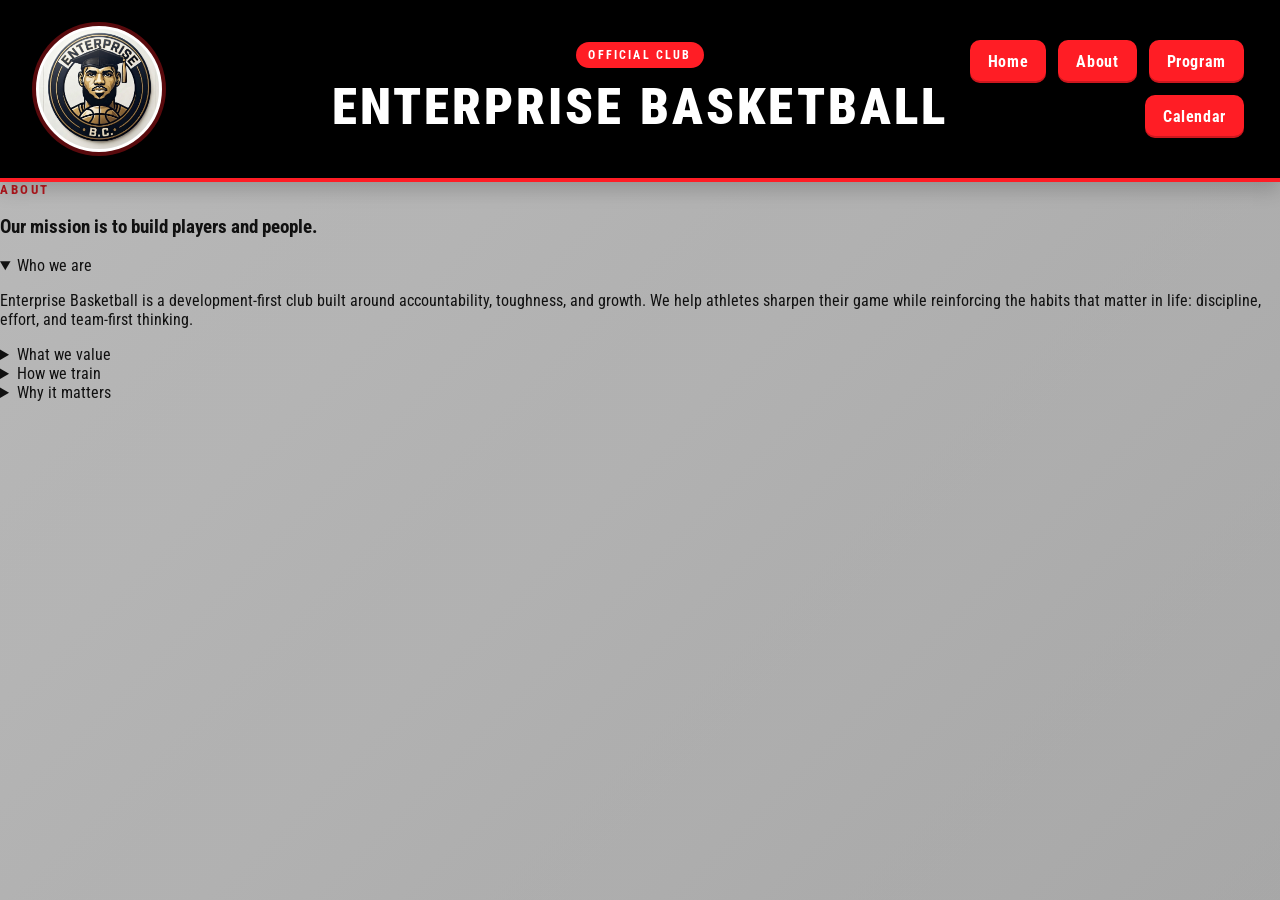
==== about.html @ c9dc8337 "Create about.html" ====
<!DOCTYPE html>
<html>
<head>
    <title>About | Enterprise Basketball</title>
    <link rel="stylesheet" href="style.css">
    <link rel="preconnect" href="https://fonts.googleapis.com">
    <link rel="preconnect" href="https://fonts.gstatic.com" crossorigin>
    <link href="https://fonts.googleapis.com/css2?family=Roboto+Condensed:ital,wght@0,100..900;1,100..900&display=swap" rel="stylesheet">
</head>
<body>
    <header class="topbar">
        <div class="brand-block">
            <img src="DaddyBronEnterprise.jpg" alt="Enterprise Basketball logo" class="brand-logo">
        </div>

        <div class="brand-group">
            <span class="brand-tag">Official Club</span>
            <h1 class="brand-name">Enterprise BasketBall</h1>
        </div>

        <nav class="nav-bar" aria-label="Main navigation">
            <a href="index.html">Home</a>
            <a href="about.html">About</a>
            <a href="index.html#program">Program</a>
            <a href="index.html#calendar">Calendar</a>
        </nav>
    </header>

    <main class="about-page">
        <div class="section-heading">
            <p class="eyebrow">About</p>
            <h3>Our mission is to build players and people.</h3>
        </div>

        <div class="details-stack">
            <details class="about-detail" open>
                <summary>Who we are</summary>
                <p>Enterprise Basketball is a development-first club built around accountability, toughness, and growth. We help athletes sharpen their game while reinforcing the habits that matter in life: discipline, effort, and team-first thinking.</p>
            </details>

            <details class="about-detail">
                <summary>What we value</summary>
                <p>We believe hard work beats excuses, preparation beats panic, and consistency beats flash. Every drill, every practice, and every game is designed to teach players how to compete with purpose and character.</p>
            </details>

            <details class="about-detail">
                <summary>How we train</summary>
                <p>Our sessions combine technical development, live competition, and decision-making challenges. Players work on shooting, footwork, defense, and basketball IQ in a structure that pushes them forward without losing the joy of the game.</p>
            </details>

            <details class="about-detail">
                <summary>Why it matters</summary>
                <p>Basketball develops resilience, leadership, and confidence. At Enterprise, we use the sport as a platform to teach athletes how to push beyond limits, support teammates, and carry themselves with professionalism in every environment.</p>
            </details>
        </div>
    </main>
</body>
</html>
---- style.css ----
body {
  margin: 0;
  min-height: 100vh;
  font-family: 'Roboto Condensed', sans-serif;
  background:
    linear-gradient(rgba(0, 0, 0, 0.24), rgba(0, 0, 0, 0.24)),
    linear-gradient(135deg, #f3f3f3 0%, #e7e7e7 55%, #dcdcdc 100%);
  color: #111111;
}

.topbar {
  width: 100%;
  box-sizing: border-box;
  display: grid;
  grid-template-columns: 1fr auto 1fr;
  align-items: center;
  background: #000000;
  color: rgb(255, 255, 255);
  padding: 26px 36px;
  gap: 18px;
  box-shadow: 0 8px 18px rgba(0, 0, 0, 0.18);
  border-bottom: 4px solid #ff1d25;
}

.brand-block {
  display: flex;
  justify-content: flex-start;
  align-items: center;
}

.brand-logo {
  width: 120px;
  height: 120px;
  object-fit: cover;
  border-radius: 50%;
  border: 3px solid #ffffff;
  background: #f3f3f3;
  box-shadow: 0 0 0 4px rgba(255, 29, 37, 0.35);
}

.brand-group {
  display: flex;
  flex-direction: column;
  align-items: center;
  justify-content: center;
}

.brand-tag {
  display: inline-block;
  background: #ff1d25;
  color: #ffffff;
  font-size: 0.75rem;
  font-weight: 700;
  letter-spacing: 0.18em;
  text-transform: uppercase;
  padding: 6px 12px;
  border-radius: 999px;
  margin-bottom: 8px;
}

.topbar h1 {
  margin: 0;
  font-size: clamp(2.5rem, 4vw, 4.4rem);
  font-family: 'Roboto Condensed', sans-serif;
  text-align: center;
  letter-spacing: 0.06em;
  font-weight: 900;
  text-transform: uppercase;
}

.nav-bar {
  display: flex;
  justify-content: flex-end;
  gap: 12px;
  flex-wrap: wrap;
}

.nav-bar a {
  color: white;
  text-decoration: none;
  background: #ff1d25;
  padding: 12px 18px;
  border-radius: 10px;
  font-weight: 700;
  letter-spacing: 0.04em;
  transition: background 0.2s ease, transform 0.2s ease;
  box-shadow: inset 0 -2px 0 rgba(0, 0, 0, 0.2);
}

.nav-bar a:hover {
  background: #c81218;
  transform: translateY(-1px);
}

.hero {
  display: grid;
  grid-template-columns: 1.2fr 0.9fr 0.55fr;
  align-items: start;
  gap: 22px;
  min-height: auto;
  padding: 20px 46px 54px;
  box-sizing: border-box;
  justify-items: end;
}

.hero-copy {
  align-self: start;
  padding: 12px 10px 0 0;
  margin-top: 10px;
}

.eyebrow {
  margin: 0 0 12px;
  color: #a5141a;
  text-transform: uppercase;
  letter-spacing: 0.2em;
  font-weight: 700;
  font-size: 0.8rem;
}

.hero-copy h2 {
  margin: 0 0 16px;
  font-size: clamp(2.8rem, 4vw, 5.1rem);
  line-height: 0.9;
  letter-spacing: 0.02em;
  text-transform: uppercase;
  color: #111111;
}

.club-description {
  margin: 0 0 14px;
  font-size: 1.08rem;
  line-height: 1.7;
  color: #2d2d2d;
  max-width: 38ch;
}

.club-description-secondary {
  margin-bottom: 22px;
}

.club-badges {
  display: flex;
  flex-wrap: wrap;
  gap: 10px;
}

.club-badges span {
  background: #111111;
  color: #ffffff;
  padding: 10px 14px;
  border-radius: 999px;
  font-size: 0.82rem;
  font-weight: 700;
  letter-spacing: 0.08em;
  text-transform: uppercase;
}

.club-detail-list {
  display: grid;
  gap: 12px;
  margin-top: 18px;
  max-width: 560px;
}

.club-detail-item {
  display: grid;
  gap: 5px;
  background: rgba(255, 255, 255, 0.64);
  border: 1px solid rgba(17, 17, 17, 0.08);
  border-radius: 16px;
  padding: 14px 16px;
  box-shadow: 0 8px 18px rgba(0, 0, 0, 0.04);
}

.club-detail-item strong {
  font-size: 0.8rem;
  letter-spacing: 0.1em;
  text-transform: uppercase;
  color: #a5141a;
}

.club-detail-item span {
  color: #2d2d2d;
  font-size: 1rem;
  line-height: 1.55;
}

.feature-column {
  display: flex;
  flex-direction: column;
  gap: 18px;
  align-items: stretch;
  justify-self: end;
  width: min(100%, 360px);
  margin-top: 14px;
}

.feature-card {
  background: rgba(255, 255, 255, 0.58);
  border: 1px solid rgba(17, 17, 17, 0.08);
  border-radius: 22px;
  padding: 12px;
  box-shadow: 0 14px 28px rgba(0, 0, 0, 0.06);
}

.card-header {
  display: flex;
  align-items: baseline;
  justify-content: space-between;
  gap: 10px;
  margin: 0 6px 12px;
}

.card-kicker {
  color: #a5141a;
  font-size: 0.65rem;
  font-weight: 800;
  letter-spacing: 0.12em;
  text-transform: uppercase;
}

.card-header h3 {
  margin: 0;
  font-size: 1.2rem;
  font-weight: 800;
  letter-spacing: 0.04em;
  text-transform: uppercase;
  color: #111111;
}

.small-card-header {
  margin-bottom: 10px;
}

.mascot-card,
.gallery-card {
  position: relative;
}

.mascot-card {
  display: flex;
  justify-content: center;
  flex-direction: column;
}

.image-caption {
  display: block;
  position: absolute;
  left: 18px;
  bottom: 14px;
  background: rgba(0, 0, 0, 0.72);
  color: #ffffff;
  font-size: 0.75rem;
  font-weight: 700;
  letter-spacing: 0.1em;
  text-transform: uppercase;
  padding: 7px 10px;
  border-radius: 999px;
}

.mascot-image {
  display: block;
  width: min(100%, 360px);
  height: 440px;
  object-fit: cover;
  object-position: center top;
  border-radius: 18px;
  background: #f3f3f3;
}

.gallery-card {
  padding: 10px;
}

.gallery-image {
  display: block;
  width: min(100%, 360px);
  height: 440px;
  object-fit: cover;
  object-position: center top;
  border-radius: 18px;
  background: #f3f3f3;
  border: 2px solid rgba(17, 17, 17, 0.06);
}

.quote-column {
  display: flex;
  flex-direction: column;
  align-items: stretch;
  justify-self: end;
  width: min(100%, 320px);
  margin-top: 16px;
}

.quote-label {
  margin: 0 0 12px;
  color: #a5141a;
  text-transform: uppercase;
  letter-spacing: 0.12em;
  font-size: 1rem;
  font-weight: 800;
}

.quote-sidecard {
  background: rgba(255, 255, 255, 0.82);
  border: 1px solid rgba(17, 17, 17, 0.08);
  border-radius: 18px;
  padding: 22px 18px;
  box-shadow: 0 10px 20px rgba(0, 0, 0, 0.05);
  width: 100%;
  box-sizing: border-box;
}

.quote-sidecard-secondary {
  margin-top: 18px;
  background: rgba(245, 245, 245, 0.88);
}

.quote-sidecard blockquote {
  margin: 0;
  font-size: 1.38rem;
  line-height: 1.32;
  color: #111111;
}

.quote-attribution {
  display: block;
  margin-top: 12px;
  font-size: 0.9rem;
  font-style: italic;
  color: #4b4b4b;
  text-align: right;
}

.quote-graduate {
  display: block;
  margin-top: 6px;
  font-size: 0.82rem;
  font-style: italic;
  color: #4b4b4b;
  text-align: right;
}

@media (max-width: 1100px) {
  .hero {
    grid-template-columns: 1fr;
    padding-top: 18px;
  }

  .feature-column,
  .quote-column {
    margin-top: 0;
  }

  .hero-copy {
    order: 1;
    text-align: center;
    padding-right: 0;
  }

  .club-description {
    max-width: 100%;
  }

  .club-badges {
    justify-content: center;
  }

  .feature-column {
    order: 2;
    width: min(100%, 560px);
    margin: 0 auto;
  }

  .quote-sidecard {
    order: 3;
    width: min(100%, 560px);
    margin: 0 auto;
  }
}

@media (max-width: 900px) {
  .topbar {
    grid-template-columns: auto 1fr;
    justify-items: center;
  }

  .brand-block {
    grid-column: 1;
  }

  .brand-group {
    grid-column: 2;
  }

  .nav-bar {
    grid-column: 1 / -1;
    justify-content: center;
  }

  .hero {
    padding: 28px 22px 36px;
  }

  .mascot-image {
    height: 360px;
  }
}
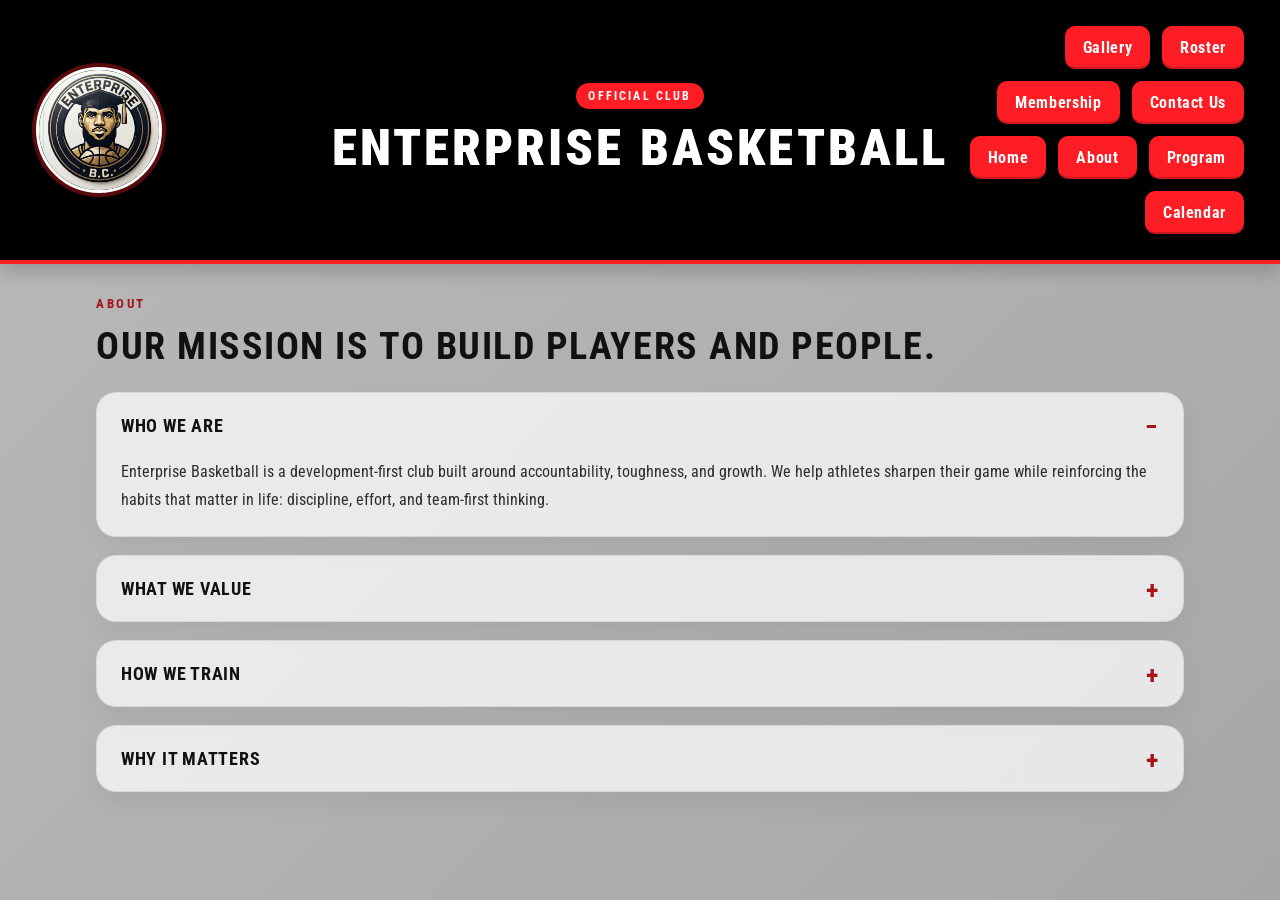
==== commit d9c24a64: "Update about.html" ====
--- a/about.html
+++ b/about.html
@@ -19,10 +19,14 @@
         </div>
 
         <nav class="nav-bar" aria-label="Main navigation">
+            <a href="gallery.html">Gallery</a>
+            <a href="roster.html">Roster</a>
+            <a href="membership.html">Membership</a>
+            <a href="contact.html">Contact Us</a>
             <a href="index.html">Home</a>
             <a href="about.html">About</a>
-            <a href="index.html#program">Program</a>
-            <a href="index.html#calendar">Calendar</a>
+            <a href="programs.html">Program</a>
+            <a href="calendar.html">Calendar</a>
         </nav>
     </header>
 
--- a/style.css
+++ b/style.css
@@ -408,3 +408,146 @@
   }
 }
 
+.info-panel {
+  max-width: 1180px;
+  margin: 0 auto 36px;
+  padding: 0 46px 12px;
+  box-sizing: border-box;
+}
+
+.info-panel-alt {
+  padding-bottom: 40px;
+}
+
+.section-heading {
+  margin-bottom: 20px;
+}
+
+.section-heading h3 {
+  margin: 0;
+  font-size: clamp(2rem, 3vw, 3rem);
+  text-transform: uppercase;
+  letter-spacing: 0.04em;
+}
+
+.info-grid {
+  display: grid;
+  grid-template-columns: repeat(3, minmax(0, 1fr));
+  gap: 18px;
+}
+
+.info-card {
+  background: rgba(255, 255, 255, 0.72);
+  border: 1px solid rgba(17, 17, 17, 0.08);
+  border-radius: 20px;
+  padding: 22px 20px;
+  box-shadow: 0 12px 25px rgba(0, 0, 0, 0.05);
+}
+
+.info-card h4 {
+  margin: 0 0 12px;
+  color: #a5141a;
+  font-size: 1rem;
+  text-transform: uppercase;
+  letter-spacing: 0.12em;
+}
+
+.info-card p {
+  margin: 0;
+  line-height: 1.7;
+  color: #2d2d2d;
+}
+
+.calendar-list {
+  display: grid;
+  gap: 14px;
+}
+
+.calendar-item {
+  display: flex;
+  justify-content: space-between;
+  gap: 18px;
+  background: rgba(255, 255, 255, 0.7);
+  border: 1px solid rgba(17, 17, 17, 0.08);
+  border-radius: 16px;
+  padding: 16px 18px;
+  font-size: 1.04rem;
+}
+
+.calendar-item span {
+  font-weight: 700;
+  letter-spacing: 0.08em;
+  text-transform: uppercase;
+  color: #a5141a;
+}
+
+.about-page {
+  max-width: 1180px;
+  margin: 0 auto;
+  padding: 32px 46px 60px;
+  box-sizing: border-box;
+}
+
+.about-page .section-heading {
+  margin-bottom: 24px;
+}
+
+.details-stack {
+  display: grid;
+  gap: 18px;
+}
+
+.about-detail {
+  background: rgba(255, 255, 255, 0.72);
+  border: 1px solid rgba(17, 17, 17, 0.08);
+  border-radius: 20px;
+  overflow: hidden;
+  box-shadow: 0 12px 25px rgba(0, 0, 0, 0.05);
+}
+
+.about-detail summary {
+  list-style: none;
+  cursor: pointer;
+  padding: 22px 24px;
+  font-size: 1.15rem;
+  font-weight: 700;
+  letter-spacing: 0.04em;
+  text-transform: uppercase;
+  color: #111111;
+}
+
+.about-detail summary::-webkit-details-marker {
+  display: none;
+}
+
+.about-detail summary::after {
+  content: "+";
+  float: right;
+  color: #a5141a;
+  font-size: 1.6rem;
+  line-height: 1;
+}
+
+.about-detail[open] summary::after {
+  content: "−";
+}
+
+.about-detail p {
+  margin: 0;
+  padding: 0 24px 22px;
+  line-height: 1.75;
+  color: #2d2d2d;
+}
+
+@media (max-width: 900px) {
+  .info-grid {
+    grid-template-columns: 1fr;
+  }
+
+  .about-page,
+  .info-panel {
+    padding-left: 22px;
+    padding-right: 22px;
+  }
+}
+
